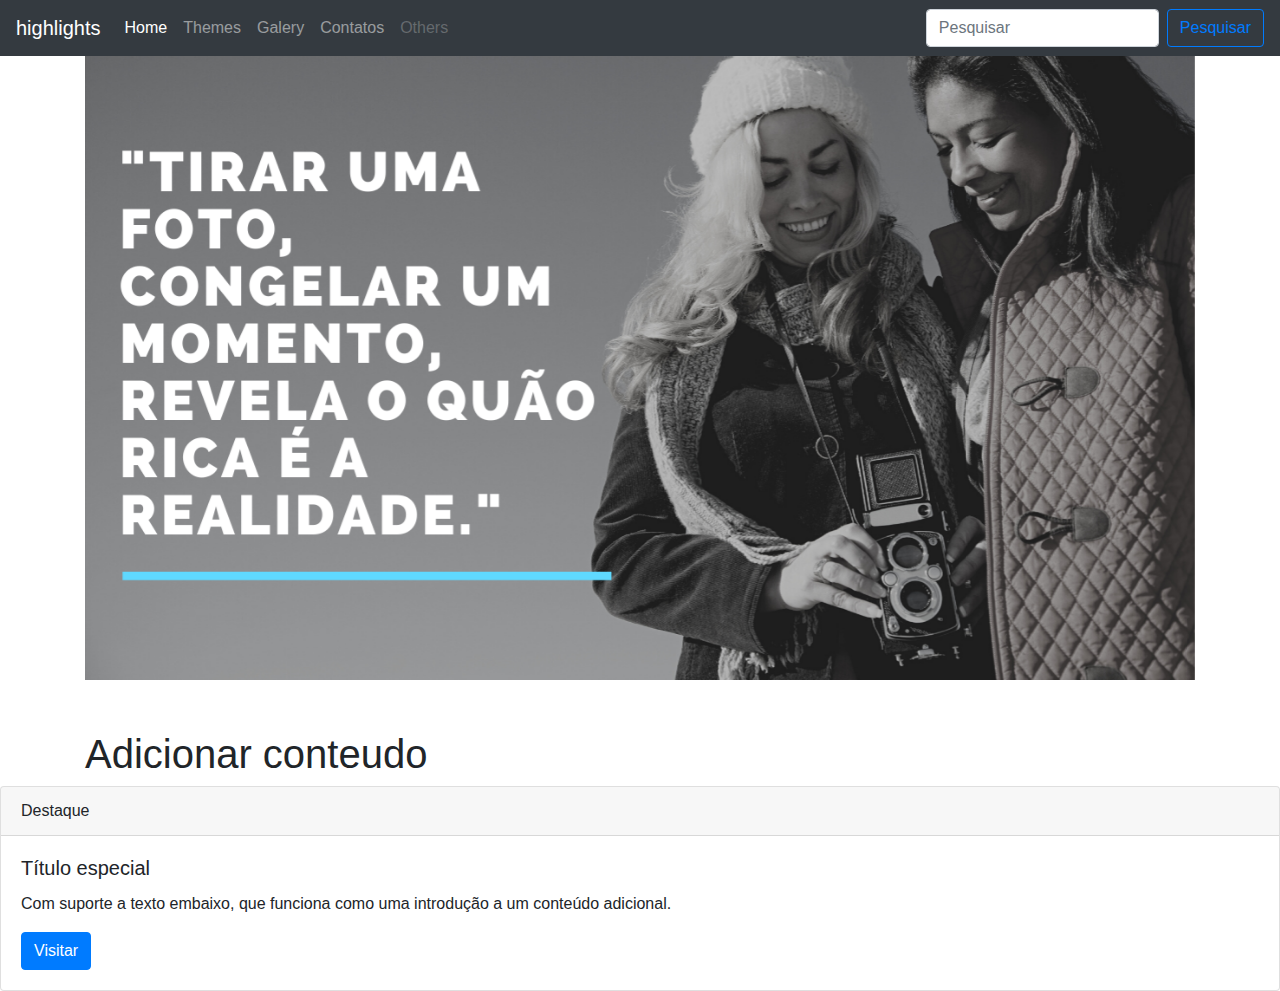
==== index.html @ 665ad86c "Primeiro commit" ====
<!DOCTYPE html>
<html lang="pt-br">

<head>
    <meta charset="UTF-8">
    <meta name="viewport" content="width=device-width, initial-scale=1.0">
    <title>Highlights</title>
    <link rel="stylesheet" href="./css/bootstrap.min.css">
</head>

<body>
    <header>
        <nav class="navbar navbar-expand-lg navbar-dark bg-dark">
            <a class="navbar-brand" href="index.html">highlights</a>
            <button class="navbar-toggler" type="button" data-toggle="collapse" data-target="#conteudoNavbarSuportado"
                aria-controls="conteudoNavbarSuportado" aria-expanded="false" aria-label="Alterna navegação">
                <span class="navbar-toggler-icon"></span>
            </button>

            <div class="collapse navbar-collapse" id="conteudoNavbarSuportado">
                <ul class="navbar-nav mr-auto">
                    <li class="nav-item active">
                        <a class="nav-link" href="index.html">Home <span class="sr-only">(página atual)</span></a>
                    </li>
                    <li class="nav-item">
                        <a class="nav-link" href="#">Themes</a>
                    </li>
                    <li class="nav-item">
                        <a class="nav-link" href="#">Galery</a>
                    </li>
                    <li class="nav-item">
                        <a class="nav-link" href="contacts.html">Contatos</a>
                    </li>
                    <!-- <li class="nav-item dropdown">
                        <a class="nav-link dropdown-toggle" href="#" id="navbarDropdown" role="button"
                            data-toggle="dropdown" aria-haspopup="true" aria-expanded="false">
                            Dropdown
                        </a>
                        <div class="dropdown-menu" aria-labelledby="navbarDropdown">
                            <a class="dropdown-item" href="#">Ação</a>
                            <a class="dropdown-item" href="#">Outra ação</a>
                            <div class="dropdown-divider"></div>
                            <a class="dropdown-item" href="#">Algo mais aqui</a>
                        </div> -->
                    </li>
                    <li class="nav-item">
                        <a class="nav-link disabled" href="#">Others</a>
                    </li>
                </ul>
                <form class="form-inline my-2 my-lg-0">
                    <input class="form-control mr-sm-2" type="search" placeholder="Pesquisar" aria-label="Pesquisar">
                    <button class="btn btn-outline-primary my-2 my-sm-0" type="submit">Pesquisar</button>
                </form>
            </div>
        </nav>
    </header>

    <div class="container">
        <div id="carouselExampleSlidesOnly" class="carousel slide" data-ride="carousel">
            <div class="carousel-inner">
              <div class="carousel-item active">
                <img class="d-block w-100" src="./img/slide1.png" alt="Primeiro Slide">
              </div>
              <div class="carousel-item">
                <img class="d-block w-100" src="./img/slide2.png" alt="Segundo Slide">
              </div>
              <div class="carousel-item">
                <img class="d-block w-100" src="./img/slide3.png" alt="Terceiro Slide">
              </div>
            </div>
          </div>
          
        <h1>Adicionar conteudo</h1>
    </div>

    <footer>
        <div class="card">
            <div class="card-header">
                Destaque
            </div>
            <div class="card-body">
                <h5 class="card-title">Título especial</h5>
                <p class="card-text">Com suporte a texto embaixo, que funciona como uma introdução a um conteúdo
                    adicional.</p>
                <a href="#" class="btn btn-primary">Visitar</a>
            </div>
        </div>
    </footer>

    <script src="./js/jquery-3.5.1.min.js"></script>
    <script src="./js/popper.min.js"></script>
    <script src="./js/bootstrap.min.js"></script>
</body>

</html>
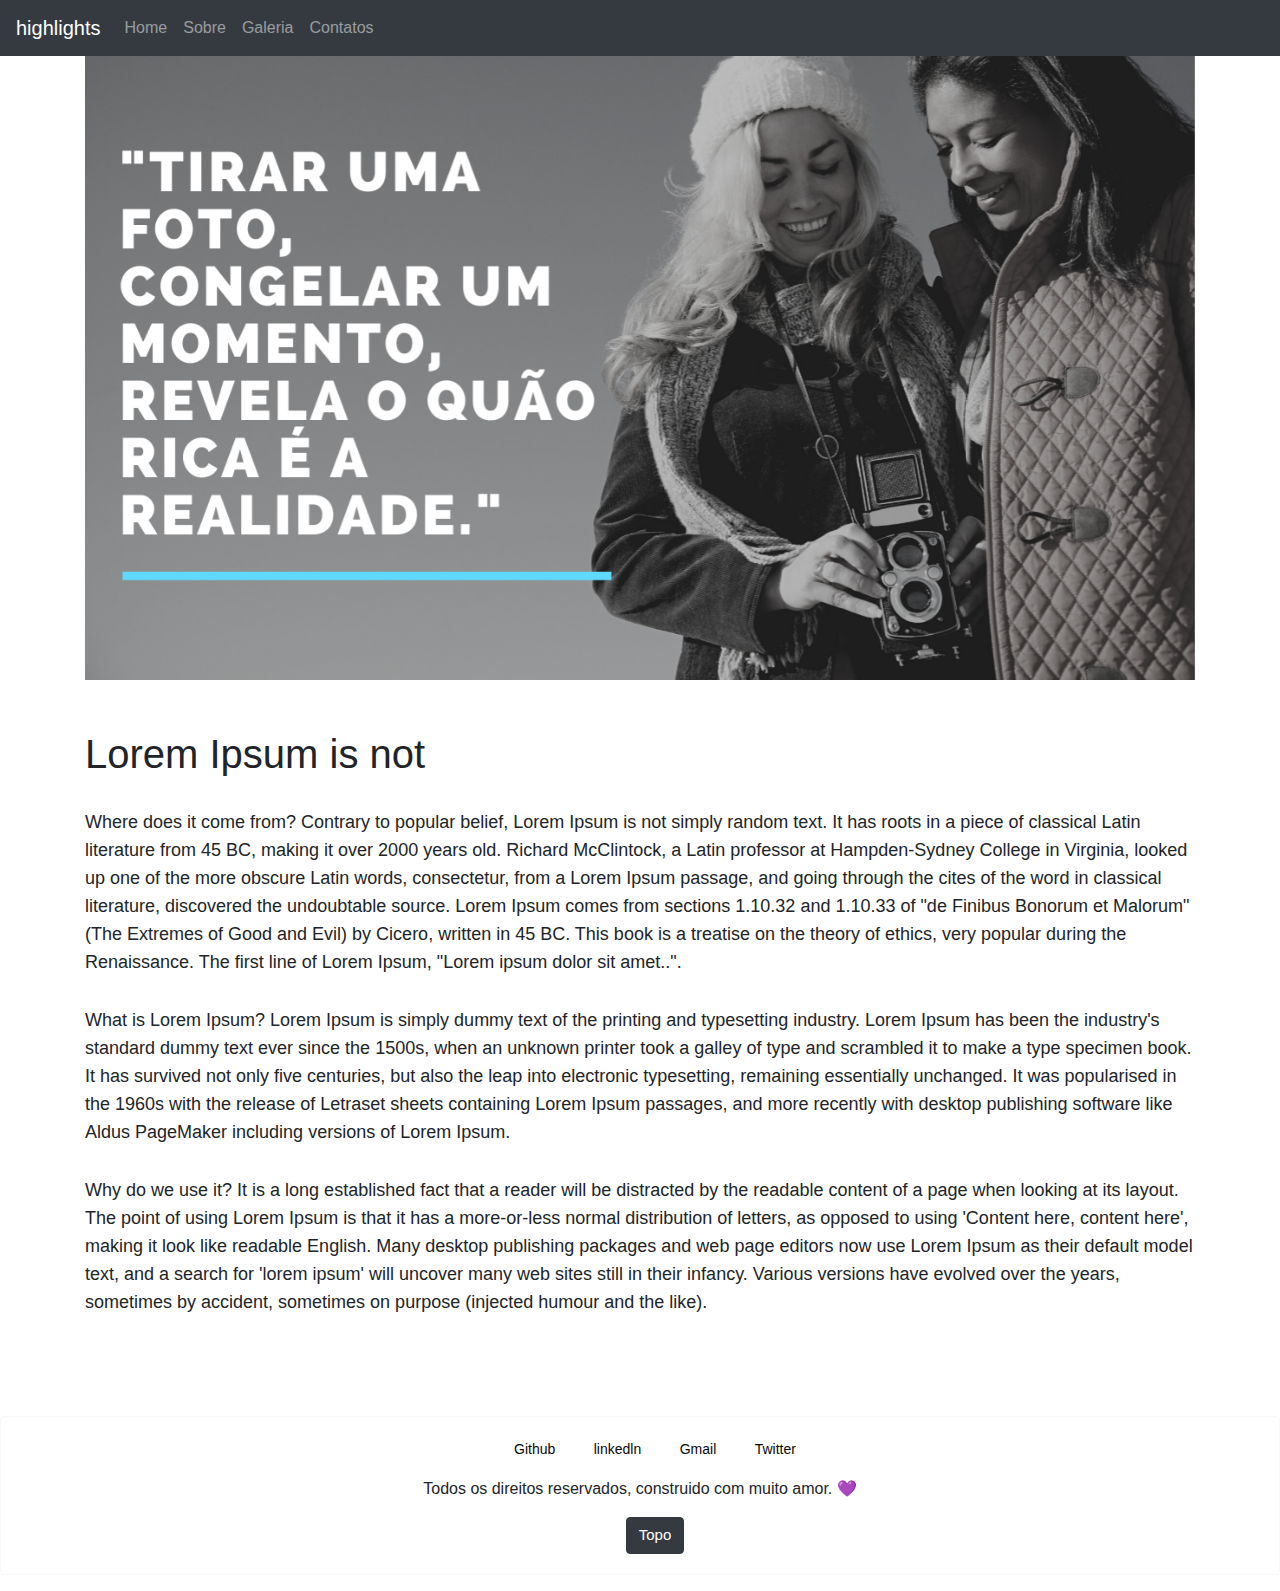
==== commit 26aaa07d: "adicionando conteudo" ====
--- a/index.html
+++ b/index.html
@@ -9,48 +9,26 @@
 </head>
 
 <body>
-    <header>
+    <header class="menu">
         <nav class="navbar navbar-expand-lg navbar-dark bg-dark">
+
             <a class="navbar-brand" href="index.html">highlights</a>
-            <button class="navbar-toggler" type="button" data-toggle="collapse" data-target="#conteudoNavbarSuportado"
-                aria-controls="conteudoNavbarSuportado" aria-expanded="false" aria-label="Alterna navegação">
-                <span class="navbar-toggler-icon"></span>
-            </button>
 
             <div class="collapse navbar-collapse" id="conteudoNavbarSuportado">
                 <ul class="navbar-nav mr-auto">
-                    <li class="nav-item active">
-                        <a class="nav-link" href="index.html">Home <span class="sr-only">(página atual)</span></a>
+                    <li class="nav-item">
+                        <a class="nav-link" href="index.html">Home</a>
                     </li>
                     <li class="nav-item">
-                        <a class="nav-link" href="#">Themes</a>
+                        <a class="nav-link" href="#">Sobre</a>
                     </li>
                     <li class="nav-item">
-                        <a class="nav-link" href="#">Galery</a>
+                        <a class="nav-link" href="#">Galeria</a>
                     </li>
                     <li class="nav-item">
                         <a class="nav-link" href="contacts.html">Contatos</a>
                     </li>
-                    <!-- <li class="nav-item dropdown">
-                        <a class="nav-link dropdown-toggle" href="#" id="navbarDropdown" role="button"
-                            data-toggle="dropdown" aria-haspopup="true" aria-expanded="false">
-                            Dropdown
-                        </a>
-                        <div class="dropdown-menu" aria-labelledby="navbarDropdown">
-                            <a class="dropdown-item" href="#">Ação</a>
-                            <a class="dropdown-item" href="#">Outra ação</a>
-                            <div class="dropdown-divider"></div>
-                            <a class="dropdown-item" href="#">Algo mais aqui</a>
-                        </div> -->
-                    </li>
-                    <li class="nav-item">
-                        <a class="nav-link disabled" href="#">Others</a>
-                    </li>
                 </ul>
-                <form class="form-inline my-2 my-lg-0">
-                    <input class="form-control mr-sm-2" type="search" placeholder="Pesquisar" aria-label="Pesquisar">
-                    <button class="btn btn-outline-primary my-2 my-sm-0" type="submit">Pesquisar</button>
-                </form>
             </div>
         </nav>
     </header>
@@ -58,31 +36,59 @@
     <div class="container">
         <div id="carouselExampleSlidesOnly" class="carousel slide" data-ride="carousel">
             <div class="carousel-inner">
-              <div class="carousel-item active">
-                <img class="d-block w-100" src="./img/slide1.png" alt="Primeiro Slide">
-              </div>
-              <div class="carousel-item">
-                <img class="d-block w-100" src="./img/slide2.png" alt="Segundo Slide">
-              </div>
-              <div class="carousel-item">
-                <img class="d-block w-100" src="./img/slide3.png" alt="Terceiro Slide">
-              </div>
+                <div class="carousel-item active">
+                    <img class="d-block w-100" src="./img/slide1.png" alt="Primeiro Slide">
+                </div>
+                <div class="carousel-item">
+                    <img class="d-block w-100" src="./img/slide2.png" alt="Segundo Slide">
+                </div>
+                <div class="carousel-item">
+                    <img class="d-block w-100" src="./img/slide3.png" alt="Terceiro Slide">
+                </div>
             </div>
-          </div>
-          
-        <h1>Adicionar conteudo</h1>
+        </div>
+
+        <h1>Lorem Ipsum is not</h1>
+        <p>Where does it come from?
+            Contrary to popular belief, Lorem Ipsum is not simply random text. It has roots in a piece of classical
+            Latin literature from 45 BC, making it over 2000 years old. Richard McClintock, a Latin professor at
+            Hampden-Sydney College in Virginia, looked up one of the more obscure Latin words, consectetur, from a Lorem
+            Ipsum passage, and going through the cites of the word in classical literature, discovered the undoubtable
+            source. Lorem Ipsum comes from sections 1.10.32 and 1.10.33 of "de Finibus Bonorum et Malorum" (The Extremes
+            of Good and Evil) by Cicero, written in 45 BC. This book is a treatise on the theory of ethics, very popular
+            during the Renaissance. The first line of Lorem Ipsum, "Lorem ipsum dolor sit amet..".</p>
+        <p> What is Lorem Ipsum?
+            Lorem Ipsum is simply dummy text of the printing and typesetting industry. Lorem Ipsum has been the
+            industry's standard dummy text ever since the 1500s, when an unknown printer took a galley of type and
+            scrambled it to make a type specimen book. It has survived not only five centuries, but also the leap into
+            electronic typesetting, remaining essentially unchanged. It was popularised in the 1960s with the release of
+            Letraset sheets containing Lorem Ipsum passages, and more recently with desktop publishing software like
+            Aldus PageMaker including versions of Lorem Ipsum.</p>
+        <p> Why do we use it?
+            It is a long established fact that a reader will be distracted by the readable content of a page when
+            looking at its layout. The point of using Lorem Ipsum is that it has a more-or-less normal distribution of
+            letters, as opposed to using 'Content here, content here', making it look like readable English. Many
+            desktop publishing packages and web page editors now use Lorem Ipsum as their default model text, and a
+            search for 'lorem ipsum' will uncover many web sites still in their infancy. Various versions have evolved
+            over the years, sometimes by accident, sometimes on purpose (injected humour and the like).</p>
     </div>
 
     <footer>
-        <div class="card">
-            <div class="card-header">
-                Destaque
-            </div>
+        <div class="card border-light mb-3" style=max-width: 18rem;>
+            
             <div class="card-body">
-                <h5 class="card-title">Título especial</h5>
-                <p class="card-text">Com suporte a texto embaixo, que funciona como uma introdução a um conteúdo
-                    adicional.</p>
-                <a href="#" class="btn btn-primary">Visitar</a>
+
+                <div>
+                    <ul class="social">
+                        <li><a href="https://github.com/wendellbarcelos" target="_blank">Github</a></li>
+                        <li><a href="https://www.linkedin.com/in/wendell-barcelos/" target="_blank">linkedln</a></li>
+                        <li><a href="mailto:wendell_barcelos2@gmail.com" target="_blank">Gmail</a></li>
+                        <li><a href="https://mobile.twitter.com/wendellbarcelo2?s=08" target="_blank">Twitter</a></li>
+                    </ul>
+                </div>
+
+                <p class="card-text">Todos os direitos reservados, construido com muito amor. &#x1F49C</p>
+                <a href="#" class="btn btn-dark back-to-top">Topo</a>
             </div>
         </div>
     </footer>
